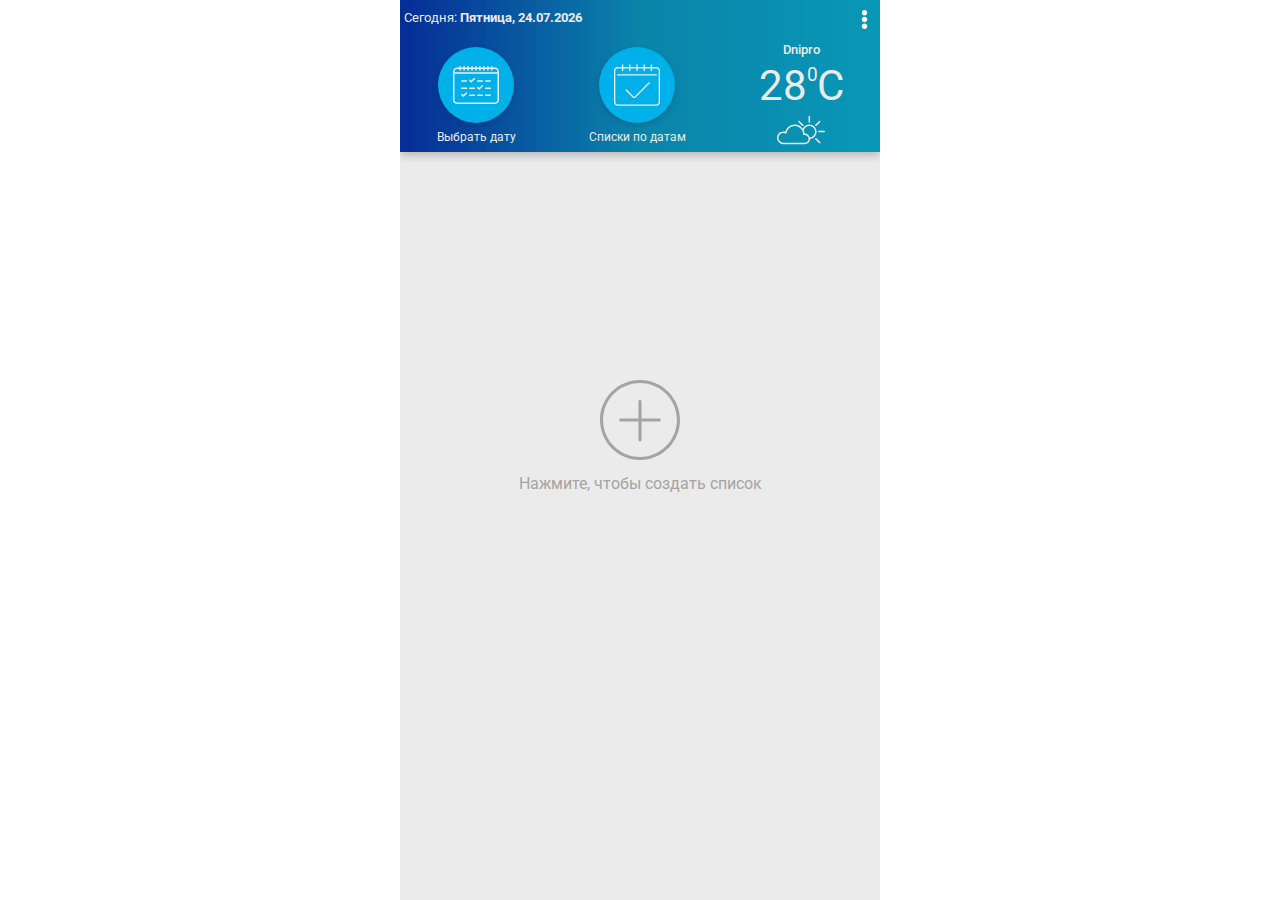
==== index.html @ abbed7bb "start splitting main.js into modules" ====
<!DOCTYPE html>
<html lang="en">
<head>
    <meta charset="UTF-8">
    <meta name="viewport" content="width=device-width, initial-scale=1.0">
    <title>My ToDo App</title>
    <link rel="stylesheet" href="res/css/style.css">
    <link href="https://fonts.googleapis.com/css2?family=Roboto:wght@400;500;700&display=swap" rel="stylesheet">
</head>
<body>
    
    <div class="app-container">
        <div class="popup-block-screen"></div>
        <div class="header">
            <div class="date-block">
                <p class="current-date">Сегодня: <span class="current-date-js">-</span></p>
                <button class="options-btn"></button>
                <div class = "options-btns-container">
                    <button class = "close-options-btn"></button>
                    <button class = "delete-data-btn"></button>
                    <button class = "select-location-btn"></button>
                </div>
            </div>
            <div class="menu-wrapper">
                <div class="menu-item">
                    <button class="btn btn-calendar"></button>
                    <p>Выбрать дату</p>
                </div>
                <div class="menu-item">
                    <button class="btn btn-dates-list"></button>
                    <p>Списки по датам</p>
                </div>
                <div class="menu-item weather-block">
                    <p class="city">Dnipro</p>
                    <p class="temp">28<span class="deg-icon">0</span> C</p>
                    <img src="res/img/weather-icon.svg" alt="">
                </div>
            </div>
        </div>
        <div class="app-content">
            <ul class="task-list">
                <!--
                <li class = "done"><span class="status checked"></span>text text<span class="trash"></span></li>
                -->
            </ul>
            <!--
                <div class="date-select">
                    <p>Выберите дату</p>
                    <div class="date-input">
                        <input type="date" name="task-date" id="task-date" value="">
                        <button class="date-select-btn"></button>
                    </div>
                </div>
            -->
            <!-- <div class = "popup-window">
                <div class="popup-close"><button class="close-popup-btn"></button></div>
                <div class="popup-content">
                    <p>Pop up text</p>
                </div>
                <div class="popup-btns">
                    <button class="popup-confirm-btn">Ок</button>
                    <button class="popup-cancel-btn">Отмена</button>
                </div>
            </div> -->
            
        </div>
        
        <div class="task-input-block">
            <input class="task-text" type="text" placeholder="введите текст задания">
            <button class="add-task-btn"></button>
            <button class="edit-task-btn"></button>
        </div>
    </div>
<script type="module" src="res/js/main.js"></script>
</body>
</html>
---- res/css/style.css ----
/*CSS reset*/
/* http://meyerweb.com/eric/tools/css/reset/ 
   v2.0 | 20110126
   License: none (public domain)
*/

html, body, div, span, applet, object, iframe,
h1, h2, h3, h4, h5, h6, p, blockquote, pre,
a, abbr, acronym, address, big, cite, code,
del, dfn, em, img, ins, kbd, q, s, samp,
small, strike, strong, sub, sup, tt, var,
b, u, i, center,
dl, dt, dd, ol, ul, li,
fieldset, form, label, legend,
table, caption, tbody, tfoot, thead, tr, th, td,
article, aside, canvas, details, embed, 
figure, figcaption, footer, header, hgroup, 
menu, nav, output, ruby, section, summary,
time, mark, audio, video {
	margin: 0;
	padding: 0;
	border: 0;
	font-size: 100%;
	font: inherit;
	vertical-align: baseline;
}
/* HTML5 display-role reset for older browsers */
article, aside, details, figcaption, figure, 
footer, header, hgroup, menu, nav, section {
	display: block;
}
body {
	line-height: 1;
}
ol, ul {
	list-style: none;
}
blockquote, q {
	quotes: none;
}
blockquote:before, blockquote:after,
q:before, q:after {
	content: '';
	content: none;
}
table {
	border-collapse: collapse;
	border-spacing: 0;
}
/*END CSS reset*/

/*animations*/
@keyframes pulse {
    from { transform: scale(1); }
    50% { transform: scale(1.1); }
    to { transform: scale(1); }
}
@keyframes appear-from-top {
    from { top: 25%; opacity: 0;}
    to { top: 50%; opacity: 1; }
}
@keyframes appear {
    from { opacity: 0;}
    to { opacity: 1; }
}
@keyframes slide-from-right {
    from { right: -5rem; }
    to { right: 0;}
}
/*JS styles*/
.hide-el {
    display: none !important;
}
.show-el {
    display: block !important;
    
}
.appear-el {
    opacity: 1 !important;
    transition: opacity ease-in .5s;
    transition-delay: 1s;
}
.disappear-el {
    opacity: 0;
}

/*CSS-VARS*/
:root {
    --white: #ebebeb;
    --black: #111111;
    --gray: #a4a4a4;
    --light-gray: #d8d8d8;
    --icon-bg-blue: #00B0E8;
    --success-green: #28a745;
    --danger-red: #dc3545;
    --main-font: 'Roboto', sans-serif;
    --btn-shadow: 0px 3px 6px rgba(0, 0, 0, 0.15);
    --block-shadow: 0px 6px 8px rgba(0, 0, 0, 0.15);
        
}
*:focus {
    border: none;
    outline: none;
}
body {
    font-family: var(--main-font);
    -webkit-tap-highlight-color: transparent;
}
.app-container {
    display: block;
    width: 100%;
    max-width: 480px;
    min-height: 500px;
    height: 100vh;
    margin: 0 auto;
    background-color: var(--white);
    overflow: hidden;
    position: relative;
}


/*header*/
.app-container .header {
    display: flex;
    flex-direction: column;
    height: 9.5rem;
    background: linear-gradient(90deg, #052E97 1.16%, #0B84AA 49.88%, #0896B6 97.2%);
    box-shadow: 0px 4px 8px rgba(0, 0, 0, 0.2);
}
.app-container .header .date-block {
    display: flex;
    justify-content: space-between;
    align-items: center;
}

/*options menu*/
.app-container .header .date-block .options-btn {
    background-image: url(../img/menu.svg);
    background-size: 60%;
    background-repeat: no-repeat;
    background-position: center center;
    margin-top: .25rem;
    /* margin-top: .25rem; */
    height: 2rem;
    width: 2rem;
    background-color: transparent;
    outline: none;
    border: none;
    border-radius: 50%;
    transform: rotate(90deg);
    cursor: pointer;
}
.app-container .header .date-block .options-btn:hover {
    background-color: rgba(255, 255, 255, 0.25);
}
.app-container .header .date-block .options-btns-container {
    display: none;
    flex-direction: column;
    align-items: center;
    position: absolute;
    right: 0;
    top: 0;
    padding: 1rem;
    /* width: 4rem; */
    height: 10rem;
    background-color: var(--white);
    box-shadow: var(--btn-shadow);
    border-bottom-left-radius: 5px;
    z-index: 1000;
    animation: slide-from-right;
    animation-duration: .5s;
}
.app-container .header .date-block .options-btns-container .close-options-btn {
    height: 1rem;
    width: 1rem;
    background-color: transparent;
    background-image: url(../img/close.svg);
    background-size: 90%;
    background-position: center center;
    background-repeat: no-repeat;
    border: none;
    outline: none;
    margin: .5rem;
    margin-bottom: 1.2rem;
    cursor: pointer;
}
.app-container .header .date-block .options-btns-container .delete-data-btn {
    height: 2.5rem;
    width: 2.5rem;
    background-color: #00B0E8;
    background-image: url(../img/delete-database.svg);
    background-size: 60%;
    background-position: center center;
    background-repeat: no-repeat;
    border: none;
    outline: none;
    margin: .5rem;
    cursor: pointer;
    border-radius: 50%;
    padding: .5rem;
}
.app-container .header .date-block .options-btns-container .select-location-btn {
    height: 2.5rem;
    width: 2.5rem;
    background-color: #00B0E8;
    background-image: url(../img/location.svg);
    background-size: 60%;
    background-position: center center;
    background-repeat: no-repeat;
    border: none;
    outline: none;
    margin: .5rem;
    cursor: pointer;
    border-radius: 50%;
    padding: .5rem;
}

.app-container .header .date-block .current-date {
    color: var(--white);
    font-family: var(--main-font);
    font-weight: 400;
    margin: .25rem .25rem;
    font-size: .8rem;
}
.app-container .header .date-block .current-date .current-date-js {
    font-weight: 700;
}
.app-container .header .menu-wrapper {
    display: flex;
    justify-content: space-around;
    align-items: center;
}
.app-container .header .menu-wrapper .menu-item {
    display: flex;
    flex-direction: column;
    justify-content: center;
    align-items: center;
    max-height: 10rem;
}

.app-container .header .menu-wrapper .menu-item .btn {
    width: 4.75rem;
    height: 4.75rem;
    border-radius: 50%;
    background: #00B0E8;
    box-shadow: var(--btn-shadow);
    display: flex;
    justify-content: center;
    align-items: center;
    cursor: pointer;
    transition: all .25s;
    background-position: center center;
    background-size: 60%;
    background-repeat: no-repeat;
    border: none;
    outline: none;
}
.app-container .header .menu-wrapper .menu-item .btn-calendar {
    background-image: url(../img/calendar.svg);
}
.app-container .header .menu-wrapper .menu-item .btn-dates-list {
    background-image: url(../img/list-date.svg);
}

.app-container .header .menu-wrapper .menu-item .btn:hover {
    transform: scale(1.1);
    
}
.app-container .header .menu-wrapper .menu-item .btn img {
    width: 2.5rem;
    height: 2.5rem;
}
.app-container .header .menu-wrapper .menu-item p {
    color: var(--white);
    font-size: 0.75rem;
    text-align: center;
    margin-top: .5rem;
    
}
.app-container .header .menu-wrapper .weather-block {
    z-index: 500;
}
.app-container .header .menu-wrapper .weather-block .city {
    font-weight: 500;
    font-size: .8rem;
}
.app-container .header .menu-wrapper .weather-block .temp {
    font-size: 2.6rem;
    position: relative;
}
.app-container .header .menu-wrapper .weather-block .temp .deg-icon {
    position: absolute;
    top: 0;
    font-size: 1.2rem;
}
.app-container .header .menu-wrapper .weather-block img {
    height: 3rem;
    width: 3rem;
}

/*content part*/


.app-container .app-content {
    display: flex;
    flex-direction: column;
    justify-content: flex-start;
    align-items: center;
    min-height: 60vh;
    max-height: 400px;
    padding: 1rem;
    overflow: auto;
}
.app-container .app-content .date-list-head {
    font-size: 1.2rem;
    font-weight: 700;
    animation: appear;
    animation-duration: 0.5s;
    align-self: center;
}
/* task list styles */
.app-container .app-content .task-list {
    width: 100%;
    padding: .1rem 0;
}
.app-container .app-content .task-list li {
    margin-top: 1rem;
    font-size: 1.3rem;
    display: flex;
    align-items: center;
    width: 100%;
}
.app-container .app-content .task-list li.done {
    color: var(--gray);
    text-decoration: line-through;
}
.app-container .app-content .task-list li .status {
    display: inline-block;
    height: 2rem;
    width: 2rem;
    border: 2px solid var(--gray);
    border-radius: 50%;
    margin-right: .5rem;
    cursor: pointer;
}
.app-container .app-content .task-list li span.checked {
    display: inline-block;
    height: 2.25rem;
    width: 2.25rem;
    border: none;
    border-radius: 50%;
    margin-right: .5rem;
    background-image: url(../img/checked.svg);
    background-position: center center;
    background-size: cover;
}

.app-container .app-content .task-list li .trash {
    display: inline-block;
    height: 2rem;
    width: 2rem;
    margin-right: .5rem;
    background-image: url(../img/trash.svg);
    background-position: center center;
    background-repeat: no-repeat;
    margin-left: auto;
    cursor: pointer;
}
.app-container .app-content .new-task-btn {
    display: flex;
    flex-direction: column;
    justify-content: center;
    align-items: center;
    transition: display ease-out 0.5s;
    
}
.app-container .app-content .new-task-btn img {
    height: 5rem;
    width: 5rem;
    cursor: pointer;
    transition: all 0.25s ease-in;
    animation: appear;
    animation-duration: .5s;
}
.app-container .app-content .new-task-btn img:hover {
    transform: rotate(90deg);
}
.app-container .app-content p {
    margin-top: 1rem;
    color: var(--gray);
}
/*message when task list empty*/
.app-container .app-content .list-message {
    position: absolute;
    font-size: 1.2rem;
    text-align: center;
    width: 80%;
    top: 50%;
    transform: translate(0%, -50%);
    animation: appear-from-top;
    animation-duration: 0.5s;
}
/*popup window*/
.app-container .popup-block-screen {
    display: none;
    position: absolute;
    width: 100%;
    height: 100%;
    background-color: rgba(0, 0, 0, 0.2);
    z-index: 1500;
}
.app-container .app-content .popup-window {
    display: flex;
    flex-direction: column;
    position: absolute;
    top: 50%;
    left: 50%;
    transform: translate(-50%, -50%);
    width: 60%;
    height: 10rem;
    border-radius: 5px;
    background-color: var(--white);
    box-shadow: var(--block-shadow);
    z-index: 2000;
    animation: appear-from-top;
    animation-duration: 0.5s;
}
.app-container .app-content .popup-window .popup-close {
    display: flex;
    justify-content: flex-end;
    align-items: center;
    height: 20%;
}
.app-container .app-content .popup-window .popup-close .close-popup-btn {
    height: 1.5rem;
    width: 1.5rem;
    background-color: transparent;
    background-image: url(../img/close.svg);
    background-size: 80%;
    background-position: center center;
    background-repeat: no-repeat;
    border: none;
    outline: none;
    margin: .5rem;
    margin-top: 1rem;
    
    cursor: pointer;
}
.app-container .app-content .popup-window .popup-content {
    display: flex;
    justify-content: center;
    align-items: center;
    height: 50%;
}
.app-container .app-content .popup-window .popup-content p {
    margin-top: 0;
    padding: 1rem;
    color: var(--black);
}
.app-container .app-content .popup-window .popup-btns {
    display: flex;
    height: 30%;
    justify-content: space-evenly;
    align-items: center;
}
.app-container .app-content .popup-window .popup-btns .popup-confirm-btn {
    padding: .5rem;
    border: none;
    outline: none;
    background-color: var(--success-green);
    color: #fff;
    border-radius: 5px;
    cursor: pointer;
}
.app-container .app-content .popup-window .popup-btns .popup-cancel-btn {
    padding: .5rem;
    border: 1px solid var(--gray);
    outline: none;
    background-color: transparent;
    color: var(--black);
    border-radius: 5px;
    cursor: pointer;
}
/*task input block*/
.app-container .task-input-block {
    display: flex;
    align-items: center;
    justify-content: center;
    width: 100%;
    max-width: 480px;
    min-height: 3rem;
    background-color: var(--light-gray);
    background: linear-gradient(-90deg, #052E97 1.16%, #0B84AA 49.88%, #0896B6 97.2%);
    padding: 1rem 0;
    position: absolute;
    bottom: -180px;
    left: 0;
    transition: all 0.5s;
    border-top-left-radius: 20px;
    border-top-right-radius: 20px;
    box-shadow: 0px -6px 6px rgba(0, 0, 0, 0.1);
}
.app-container .task-input-block input {
    padding: .6rem;
    border: 1px solid var(--light-gray);
    border-radius: 5px;
    margin: 1.2rem 1rem;
    width: 68%;
    font-size: 1.2rem;
    color: var(--black);
}
.app-container .task-input-block .add-task-btn {
    background-color: var(--icon-bg-blue);
    background-image: url("../img/plus.svg");
    background-repeat: no-repeat;
    background-size: cover;
    background-position: center center;
    outline: none;
    border: none;
    width: 3rem;
    height: 3rem;
    border-radius: 50%;
    box-shadow: var(--btn-shadow);
    transition: all ease-out .2s;
    cursor: pointer;
    animation: appear;
    animation-duration: 0.5s;
}
.app-container .task-input-block .edit-task-btn {
    display: none;
    background-color: var(--icon-bg-blue);
    background-image: url("../img/check.svg");
    background-repeat: no-repeat;
    background-size: cover;
    background-position: center center;
    outline: none;
    border: none;
    width: 3rem;
    height: 3rem;
    border-radius: 50%;
    box-shadow: var(--btn-shadow);
    transition: all ease-out .2s;
    cursor: pointer;
    animation: appear;
    animation-duration: 0.5s;
}
.app-container .task-input-block button:hover {
    transform: scale(1.1);
}

/*date input block*/
.app-container .app-content .date-select {
    display: block;
    position: absolute;
    top: 50%;
    left: 50%;
    transform: translate(-50%, -50%);
    animation: appear-from-top;
    animation-duration: 0.5s;
    
}
.app-container .app-content .date-select p {
    margin-bottom: 1rem;
    font-size: 1.2rem;
    text-align: center;
    
}
.app-container .app-content .date-select .date-input {
    display: flex;
    justify-content: center;
    align-items: center;
}
.app-container .app-content .date-select .date-input input {
    border: none;
    background-color: var(--icon-bg-blue);
    padding: .7rem;
    font-size: 1.2rem;
    font-family: var(--main-font);
    color: var(--white);
    border-radius: 5px;
    margin-right: 1rem;
}
::-webkit-calendar-picker-indicator {
    filter: invert(1);
    cursor: pointer;
}
.app-container .app-content .date-select .date-input button {
    background-color: var(--icon-bg-blue);
    background-image: url(../img/check.svg);
    background-position: center center;
    background-size: cover;
    outline: none;
    border: none;
    width: 4.2rem;
    height: 4.2rem;
    border-radius: 50%;
    box-shadow: var(--btn-shadow);
    transition: all ease-out .2s;
    cursor: pointer;
}
.app-container .app-content .date-select .date-input button:hover {
    transform: scale(1.1);
}
.app-container .app-content .date-select .today-tasks-btn {
    display: flex;
    align-items: center;
    border: 1px solid #00B0E8;
    border-radius: 5px;
    margin: 0 auto;
    margin-top: 2.5rem;
    padding: .6rem;
    font-family: var(--main-font);
    font-size: 1.2rem;
    color: #00B0E8;
    background-color: transparent;
    cursor: pointer;
    animation: appear;
    animation-duration: .3s;
}
.app-container .app-content .date-select .today-tasks-btn .today-tasks-btn-icon {
    background-image: url(../img/today-date.svg);
    height: 2rem;
    width: 2rem;
    display: inline-block;
    margin-left: 1rem;
}
/*
input[type="date"] {
    font-size: 2rem;
    color: #888888;
    border: #888888;
    background-color: #888888;
}
input[type="date"]::-webkit-calendar-picker-indicator {
    filter: invert(1);
}
*/
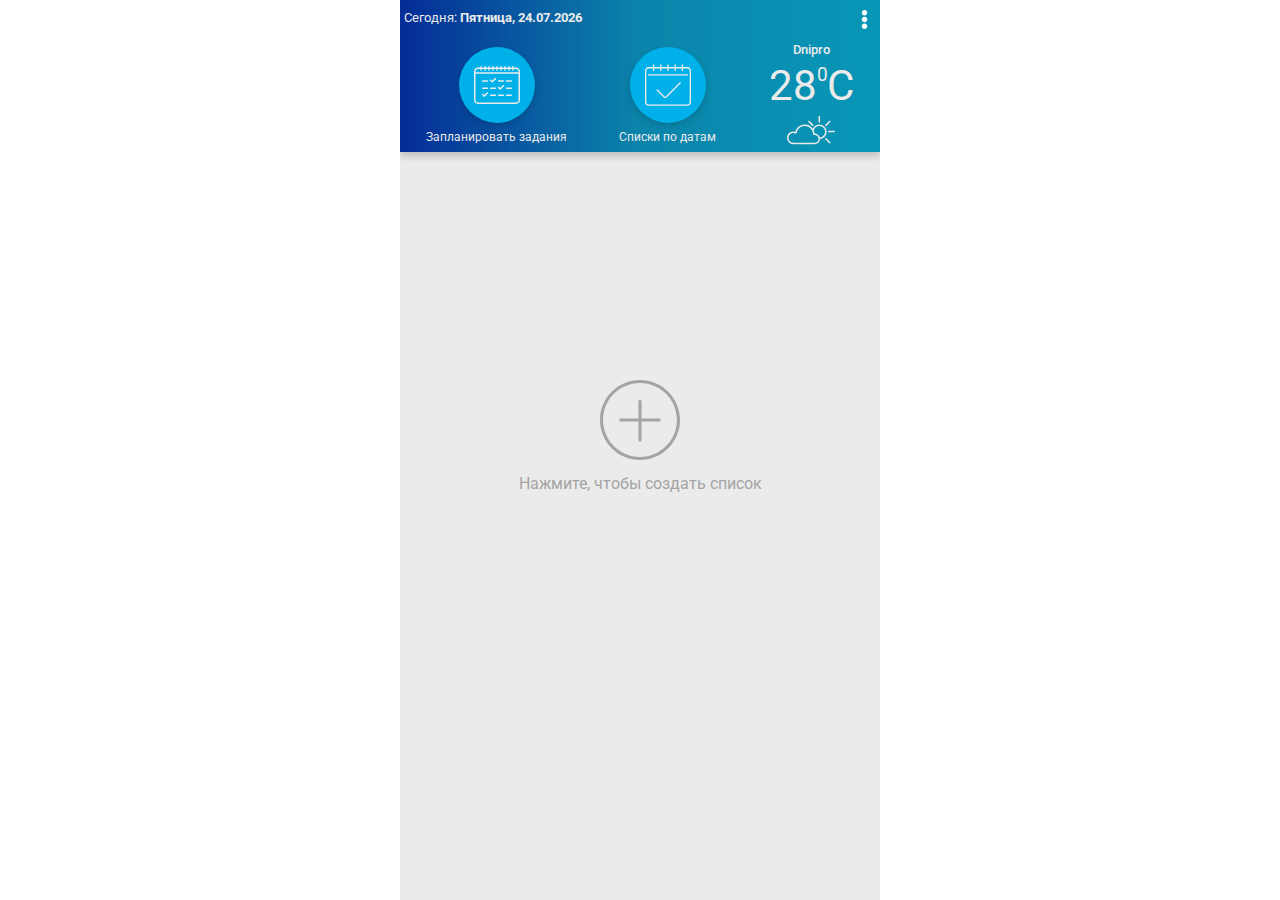
==== commit a45d5a01: "another time rewrite app" ====
--- a/index.html
+++ b/index.html
@@ -15,16 +15,18 @@
             <div class="date-block">
                 <p class="current-date">Сегодня: <span class="current-date-js">-</span></p>
                 <button class="options-btn"></button>
+            <!--
                 <div class = "options-btns-container">
                     <button class = "close-options-btn"></button>
                     <button class = "delete-data-btn"></button>
                     <button class = "select-location-btn"></button>
                 </div>
+            -->
             </div>
             <div class="menu-wrapper">
                 <div class="menu-item">
                     <button class="btn btn-calendar"></button>
-                    <p>Выбрать дату</p>
+                    <p>Запланировать задания</p>
                 </div>
                 <div class="menu-item">
                     <button class="btn btn-dates-list"></button>
@@ -64,12 +66,13 @@
             </div> -->
             
         </div>
-        
+        <!--
         <div class="task-input-block">
             <input class="task-text" type="text" placeholder="введите текст задания">
             <button class="add-task-btn"></button>
             <button class="edit-task-btn"></button>
         </div>
+        -->
     </div>
 <script type="module" src="res/js/main.js"></script>
 </body>
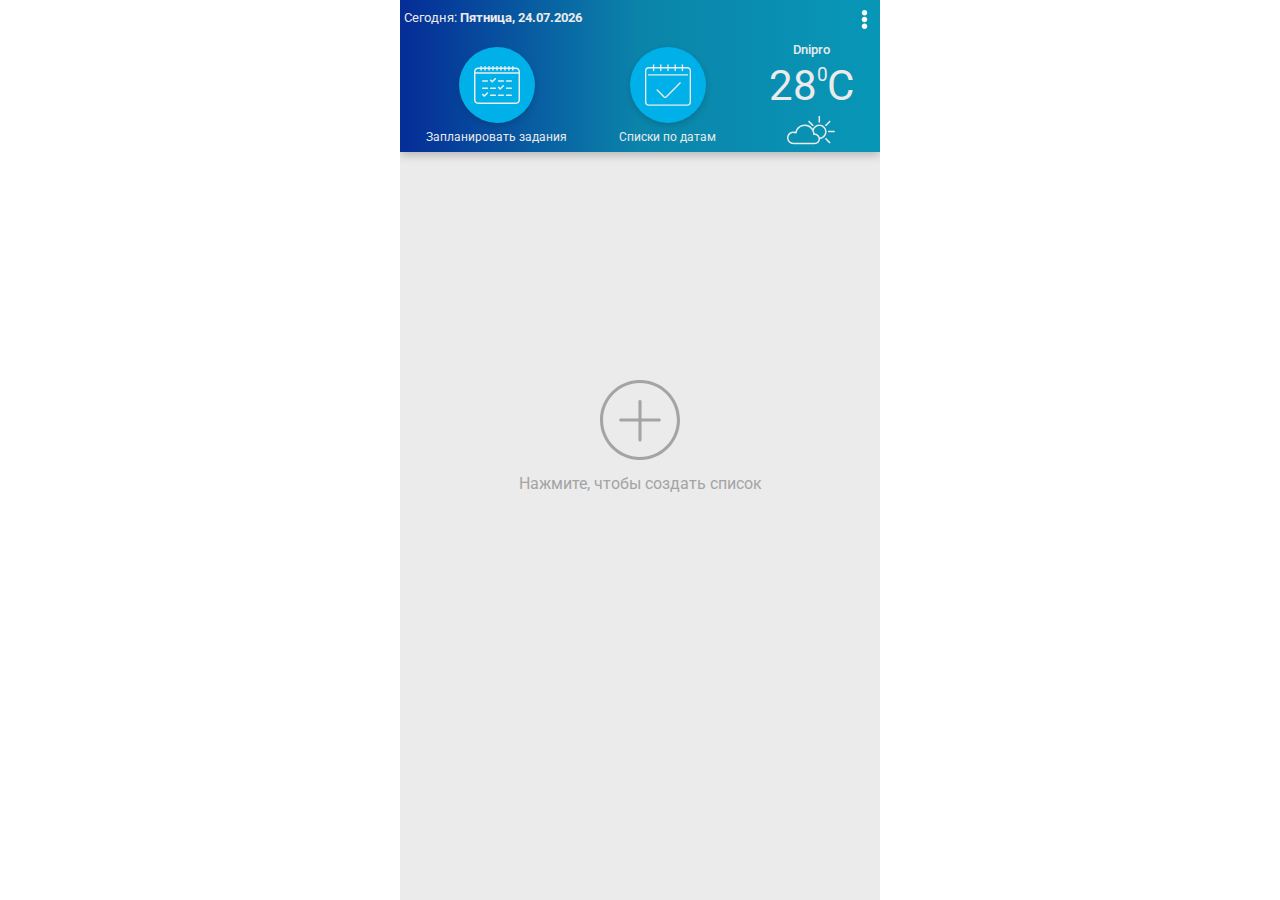
==== commit 7822ceab: "continue splitting main.js into modules" ====
--- a/index.html
+++ b/index.html
@@ -44,6 +44,9 @@
                 <!--
                 <li class = "done"><span class="status checked"></span>text text<span class="trash"></span></li>
                 -->
+                <!-- <li class = "done"><span class="status checked"></span>text text<span class="edit-task"></span></li>
+                <li class = "done"><span class="status checked"></span><input type="text" value="text text"></span><span class="trash"></span></li>
+                <li class = "done"><span class="status checked"></span>text text<span class="confirm-task"></span></li> -->
             </ul>
             <!--
                 <div class="date-select">
--- a/res/css/style.css
+++ b/res/css/style.css
@@ -52,6 +52,11 @@
 /*animations*/
 @keyframes pulse {
     from { transform: scale(1); }
+    50% { transform: scale(1.05); }
+    to { transform: scale(1); }
+}
+@keyframes big-pulse {
+    from { transform: scale(1); }
     50% { transform: scale(1.1); }
     to { transform: scale(1); }
 }
@@ -343,6 +348,13 @@
     margin-right: .5rem;
     cursor: pointer;
 }
+.app-container .app-content .task-list li input {
+    font-family: var(--main-font);
+    font-size: 1.3rem;
+    border: 1px solid var(--gray);
+    border-radius: 3px;
+    padding: .5rem;
+}
 .app-container .app-content .task-list li span.checked {
     display: inline-block;
     height: 2.25rem;
@@ -366,6 +378,35 @@
     margin-left: auto;
     cursor: pointer;
 }
+.app-container .app-content .task-list li .edit-task {
+    display: inline-block;
+    height: 2.2rem;
+    width: 2.2rem;
+    padding: .5rem;
+    border-radius: 50%;
+    background-color: var(--icon-bg-blue);
+    background-image: url(../img/edit-task.svg);
+    background-position: center center;
+    background-size: 60%;
+    background-repeat: no-repeat;
+    margin-left: auto;
+    cursor: pointer;
+}
+.app-container .app-content .task-list li .confirm-task {
+    display: inline-block;
+    height: 2.2rem;
+    width: 2.2rem;
+    padding: .5rem;
+    border-radius: 50%;
+    background-color: var(--icon-bg-blue);
+    background-image: url(../img/check.svg);
+    background-position: center center;
+    background-size: 70%;
+    background-repeat: no-repeat;
+    margin-left: auto;
+    cursor: pointer;
+}
+
 .app-container .app-content .new-task-btn {
     display: flex;
     flex-direction: column;
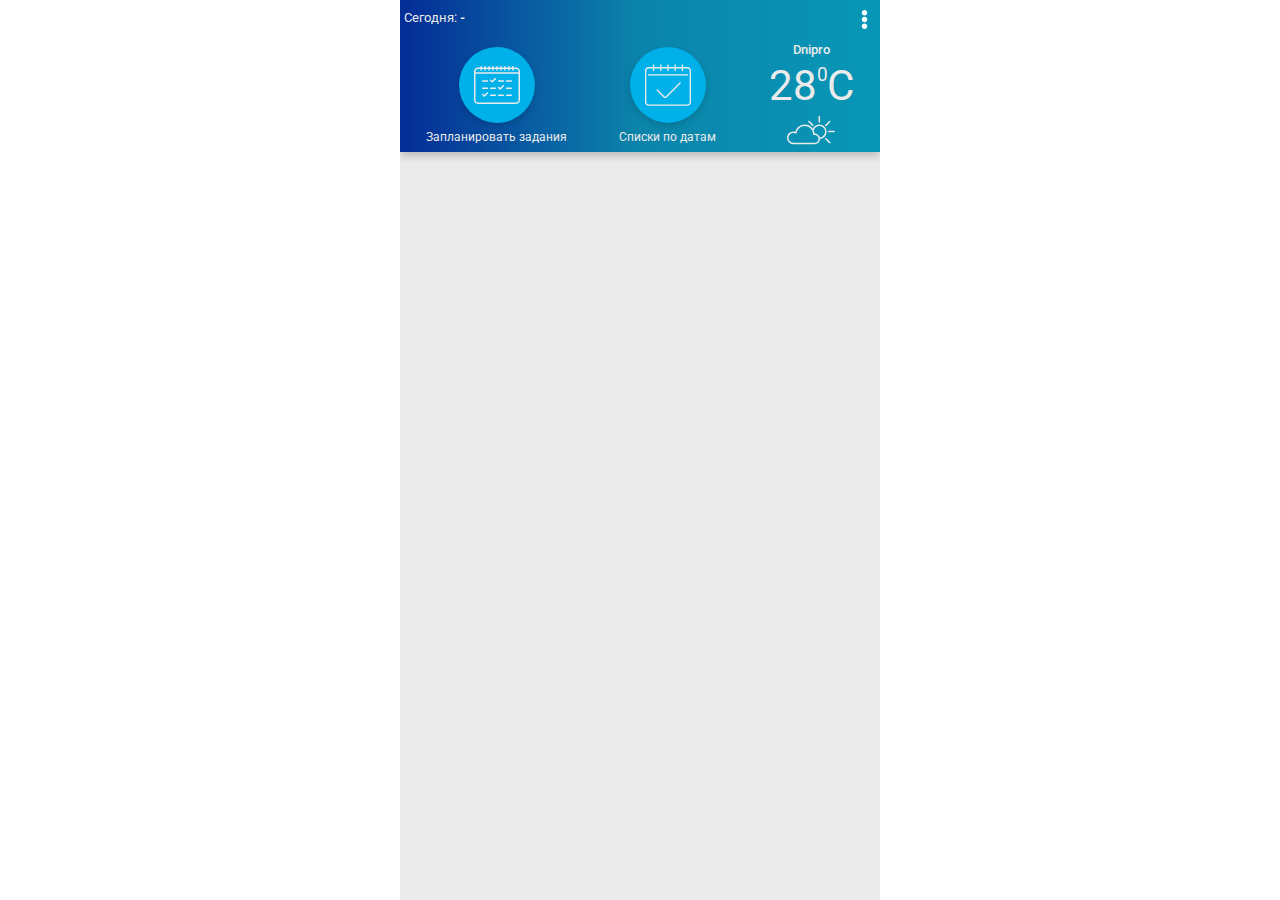
==== commit 124e980d: "dev sheduled date check" ====
--- a/index.html
+++ b/index.html
@@ -15,7 +15,7 @@
             <div class="date-block">
                 <p class="current-date">Сегодня: <span class="current-date-js">-</span></p>
                 <button class="options-btn"></button>
-            <!--
+            <!--JS
                 <div class = "options-btns-container">
                     <button class = "close-options-btn"></button>
                     <button class = "delete-data-btn"></button>
@@ -41,14 +41,14 @@
         </div>
         <div class="app-content">
             <ul class="task-list">
-                <!--
+                <!--JS
                 <li class = "done"><span class="status checked"></span>text text<span class="trash"></span></li>
                 -->
                 <!-- <li class = "done"><span class="status checked"></span>text text<span class="edit-task"></span></li>
                 <li class = "done"><span class="status checked"></span><input type="text" value="text text"></span><span class="trash"></span></li>
                 <li class = "done"><span class="status checked"></span>text text<span class="confirm-task"></span></li> -->
             </ul>
-            <!--
+            <!--JS
                 <div class="date-select">
                     <p>Выберите дату</p>
                     <div class="date-input">
@@ -57,7 +57,8 @@
                     </div>
                 </div>
             -->
-            <!-- <div class = "popup-window">
+            <!--JS
+                <div class = "popup-window">
                 <div class="popup-close"><button class="close-popup-btn"></button></div>
                 <div class="popup-content">
                     <p>Pop up text</p>
@@ -69,7 +70,7 @@
             </div> -->
             
         </div>
-        <!--
+        <!--JS
         <div class="task-input-block">
             <input class="task-text" type="text" placeholder="введите текст задания">
             <button class="add-task-btn"></button>
--- a/res/css/style.css
+++ b/res/css/style.css
@@ -72,6 +72,10 @@
     from { right: -5rem; }
     to { right: 0;}
 }
+@keyframes edit-input-roll-out {
+    from { width: 0%; }
+    to { width: 60%;}
+}
 /*JS styles*/
 .hide-el {
     display: none !important;
@@ -176,8 +180,8 @@
     animation-duration: .5s;
 }
 .app-container .header .date-block .options-btns-container .close-options-btn {
-    height: 1rem;
-    width: 1rem;
+    height: 1.5rem;
+    width: 1.5rem;
     background-color: transparent;
     background-image: url(../img/close.svg);
     background-size: 90%;
@@ -192,7 +196,7 @@
 .app-container .header .date-block .options-btns-container .delete-data-btn {
     height: 2.5rem;
     width: 2.5rem;
-    background-color: #00B0E8;
+    background-color: #dc3545;
     background-image: url(../img/delete-database.svg);
     background-size: 60%;
     background-position: center center;
@@ -329,11 +333,14 @@
     padding: .1rem 0;
 }
 .app-container .app-content .task-list li {
+    position: relative;
     margin-top: 1rem;
     font-size: 1.3rem;
     display: flex;
     align-items: center;
     width: 100%;
+    height: 2.5rem;
+    transition: height .25s;
 }
 .app-container .app-content .task-list li.done {
     color: var(--gray);
@@ -349,11 +356,17 @@
     cursor: pointer;
 }
 .app-container .app-content .task-list li input {
+    position: absolute;
+    top: 0;
+    max-width: 60%;
     font-family: var(--main-font);
     font-size: 1.3rem;
     border: 1px solid var(--gray);
-    border-radius: 3px;
+    border-radius: 5px;
     padding: .5rem;
+    animation: edit-input-roll-out;
+    animation-fill-mode: forwards;
+    animation-duration: .5s;
 }
 .app-container .app-content .task-list li span.checked {
     display: inline-block;
@@ -390,9 +403,12 @@
     background-size: 60%;
     background-repeat: no-repeat;
     margin-left: auto;
-    cursor: pointer;
-}
-.app-container .app-content .task-list li .confirm-task {
+    margin-right: 0;
+    cursor: pointer;
+    animation: appear;
+    animation-duration: .25s;
+}
+.app-container .app-content .task-list li .confirm-edit-task {
     display: inline-block;
     height: 2.2rem;
     width: 2.2rem;
@@ -432,12 +448,8 @@
 }
 /*message when task list empty*/
 .app-container .app-content .list-message {
-    position: absolute;
     font-size: 1.2rem;
     text-align: center;
-    width: 80%;
-    top: 50%;
-    transform: translate(0%, -50%);
     animation: appear-from-top;
     animation-duration: 0.5s;
 }
@@ -550,7 +562,8 @@
     font-size: 1.2rem;
     color: var(--black);
 }
-.app-container .task-input-block .add-task-btn {
+.app-container .task-input-block .add-task-btn,
+.app-container .task-input-block .add-sheduled-task-btn {
     background-color: var(--icon-bg-blue);
     background-image: url("../img/plus.svg");
     background-repeat: no-repeat;
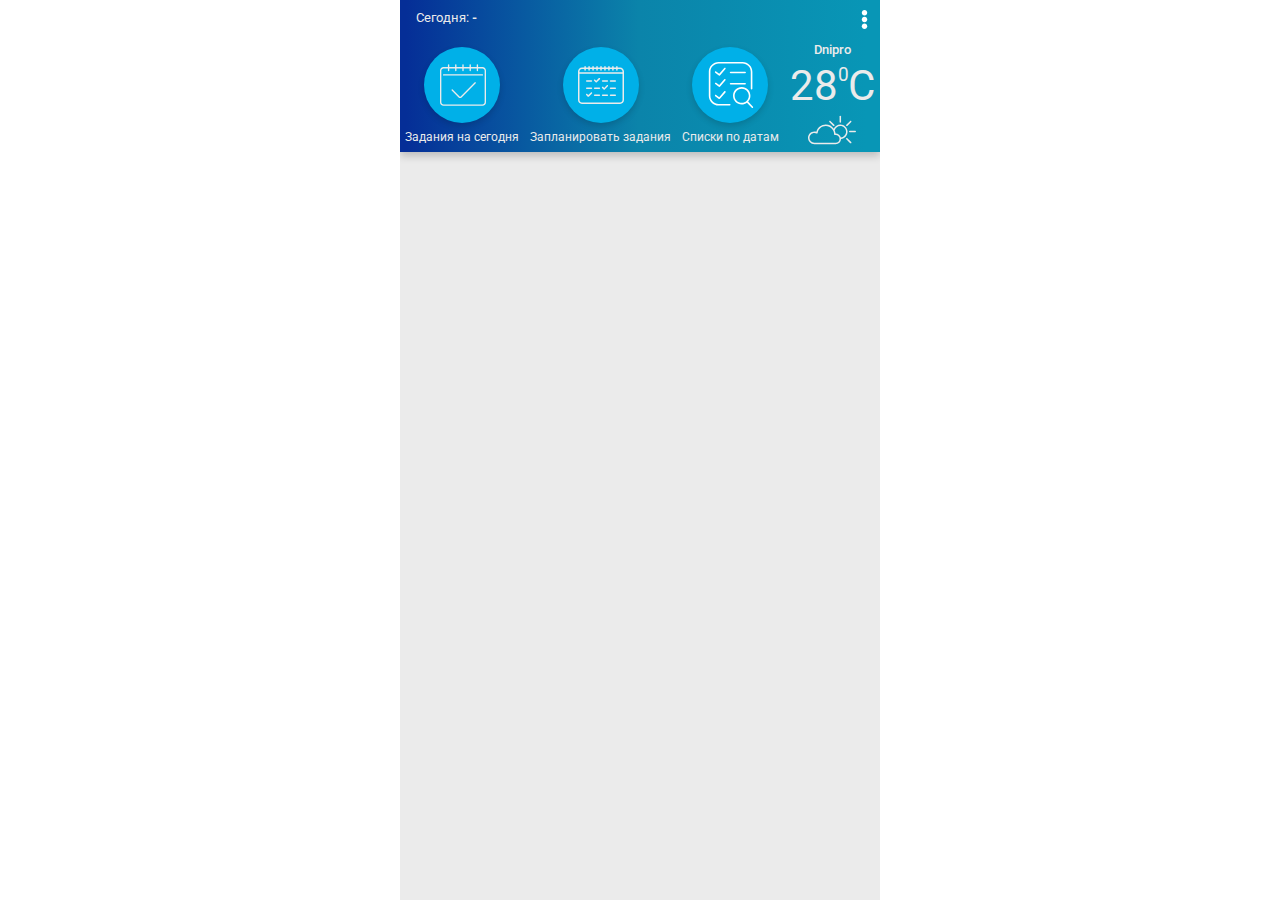
==== commit 4e807a29: "add today tasks btn" ====
--- a/index.html
+++ b/index.html
@@ -24,6 +24,10 @@
             -->
             </div>
             <div class="menu-wrapper">
+                <div class="menu-item">
+                    <button class="btn btn-today-tasks"></button>
+                    <p>Задания на сегодня</p>
+                </div>
                 <div class="menu-item">
                     <button class="btn btn-calendar"></button>
                     <p>Запланировать задания</p>
--- a/res/css/style.css
+++ b/res/css/style.css
@@ -228,7 +228,7 @@
     color: var(--white);
     font-family: var(--main-font);
     font-weight: 400;
-    margin: .25rem .25rem;
+    margin: .25rem 1rem;
     font-size: .8rem;
 }
 .app-container .header .date-block .current-date .current-date-js {
@@ -264,11 +264,15 @@
     border: none;
     outline: none;
 }
+
+.app-container .header .menu-wrapper .menu-item .btn-today-tasks {
+    background-image: url(../img/today-btn.svg);
+}
 .app-container .header .menu-wrapper .menu-item .btn-calendar {
     background-image: url(../img/calendar.svg);
 }
 .app-container .header .menu-wrapper .menu-item .btn-dates-list {
-    background-image: url(../img/list-date.svg);
+    background-image: url(../img/list-dates.svg);
 }
 
 .app-container .header .menu-wrapper .menu-item .btn:hover {
@@ -320,7 +324,8 @@
     padding: 1rem;
     overflow: auto;
 }
-.app-container .app-content .date-list-head {
+.app-container .app-content .date-list-head,
+.app-container .app-content .all-dates-list-header {
     font-size: 1.2rem;
     font-weight: 700;
     animation: appear;
@@ -328,11 +333,13 @@
     align-self: center;
 }
 /* task list styles */
-.app-container .app-content .task-list {
+.app-container .app-content .task-list,
+.app-container .app-content .sheduled-task-list {
     width: 100%;
     padding: .1rem 0;
 }
-.app-container .app-content .task-list li {
+.app-container .app-content .task-list li,
+.app-container .app-content .sheduled-task-list li {
     position: relative;
     margin-top: 1rem;
     font-size: 1.3rem;
@@ -342,11 +349,13 @@
     height: 2.5rem;
     transition: height .25s;
 }
-.app-container .app-content .task-list li.done {
+.app-container .app-content .task-list li.done,
+.app-container .app-content .sheduled-task-list li.done {
     color: var(--gray);
     text-decoration: line-through;
 }
-.app-container .app-content .task-list li .status {
+.app-container .app-content .task-list li .status,
+.app-container .app-content .sheduled-task-list li .status {
     display: inline-block;
     height: 2rem;
     width: 2rem;
@@ -355,7 +364,8 @@
     margin-right: .5rem;
     cursor: pointer;
 }
-.app-container .app-content .task-list li input {
+.app-container .app-content .task-list li input,
+.app-container .app-content .sheduled-task-list li input {
     position: absolute;
     top: 0;
     max-width: 60%;
@@ -368,7 +378,8 @@
     animation-fill-mode: forwards;
     animation-duration: .5s;
 }
-.app-container .app-content .task-list li span.checked {
+.app-container .app-content .task-list li span.checked,
+.app-container .app-content .sheduled-task-list li span.checked {
     display: inline-block;
     height: 2.25rem;
     width: 2.25rem;
@@ -380,7 +391,8 @@
     background-size: cover;
 }
 
-.app-container .app-content .task-list li .trash {
+.app-container .app-content .task-list li .trash,
+.app-container .app-content .sheduled-task-list li .trash {
     display: inline-block;
     height: 2rem;
     width: 2rem;
@@ -391,7 +403,8 @@
     margin-left: auto;
     cursor: pointer;
 }
-.app-container .app-content .task-list li .edit-task {
+.app-container .app-content .task-list li .edit-task,
+.app-container .app-content .sheduled-task-list li .edit-task {
     display: inline-block;
     height: 2.2rem;
     width: 2.2rem;
@@ -408,7 +421,8 @@
     animation: appear;
     animation-duration: .25s;
 }
-.app-container .app-content .task-list li .confirm-edit-task {
+.app-container .app-content .task-list li .confirm-edit-task,
+.app-container .app-content .sheduled-task-list li .confirm-edit-task {
     display: inline-block;
     height: 2.2rem;
     width: 2.2rem;
@@ -453,6 +467,66 @@
     animation: appear-from-top;
     animation-duration: 0.5s;
 }
+/*all sheduled dates list*/
+.app-container .app-content .sheduled-tasks-list {
+    margin-bottom: 30%;
+    display: flex;
+    flex-direction: column;
+    justify-content: center;
+    align-items: center;
+}
+
+.app-container .app-content .sheduled-tasks-list li {
+    position: relative;
+    margin-top: 1rem;
+    font-size: 1.3rem;
+    color: #00B0E8;
+    display: flex;
+    align-items: center;
+    justify-content: space-between;
+    width: 100%;
+    height: 2rem;
+    padding: .5rem;
+    padding-left: 1rem;
+    border-radius: .25rem;
+    border: 1px solid #00B0E8;
+    transition: all .2s;
+}
+.app-container .app-content .sheduled-tasks-list .all-tasks-done-item {
+    color: var(--gray);
+    text-decoration: line-through;
+}
+
+.app-container .app-content .sheduled-tasks-list li:hover {
+    box-shadow: 3px 3px 10px rgba(0, 0, 0, 0.1);
+    cursor: pointer;
+}
+.app-container .app-content .sheduled-tasks-list li .date-tasks-done-icon {
+    display: inline-block;
+    height: 2.25rem;
+    width: 2.25rem;
+    border: none;
+    border-radius: 50%;
+    margin-left: .5rem;
+    background-image: url(../img/check-date.svg);
+    background-position: center center;
+    background-size: cover;
+}
+
+.app-container .app-content .sheduled-tasks-list li .trash-btn {
+    position: absolute;
+    right: -5rem;
+    display: inline-block;
+    height: 2rem;
+    width: 2rem;
+    margin-right: .5rem;
+    background-image: url(../img/trash.svg);
+    background-position: center center;
+    background-repeat: no-repeat;
+    margin-left: auto;
+    cursor: pointer;
+}
+/*----------------------END APP-CONTENT---------------------------------*/
 /*popup window*/
 .app-container .popup-block-screen {
     display: none;
@@ -535,7 +609,8 @@
     cursor: pointer;
 }
 /*task input block*/
-.app-container .task-input-block {
+.app-container .task-input-block, 
+.app-container .sheduled-task-input-block {
     display: flex;
     align-items: center;
     justify-content: center;
@@ -553,7 +628,8 @@
     border-top-right-radius: 20px;
     box-shadow: 0px -6px 6px rgba(0, 0, 0, 0.1);
 }
-.app-container .task-input-block input {
+.app-container .task-input-block input,
+.app-container .sheduled-task-input-block input {
     padding: .6rem;
     border: 1px solid var(--light-gray);
     border-radius: 5px;
@@ -563,7 +639,7 @@
     color: var(--black);
 }
 .app-container .task-input-block .add-task-btn,
-.app-container .task-input-block .add-sheduled-task-btn {
+.app-container .sheduled-task-input-block .add-sheduled-task-btn {
     background-color: var(--icon-bg-blue);
     background-image: url("../img/plus.svg");
     background-repeat: no-repeat;
@@ -598,7 +674,8 @@
     animation: appear;
     animation-duration: 0.5s;
 }
-.app-container .task-input-block button:hover {
+.app-container .task-input-block button:hover,
+.app-container .sheduled-task-input-block button:hover {
     transform: scale(1.1);
 }
 
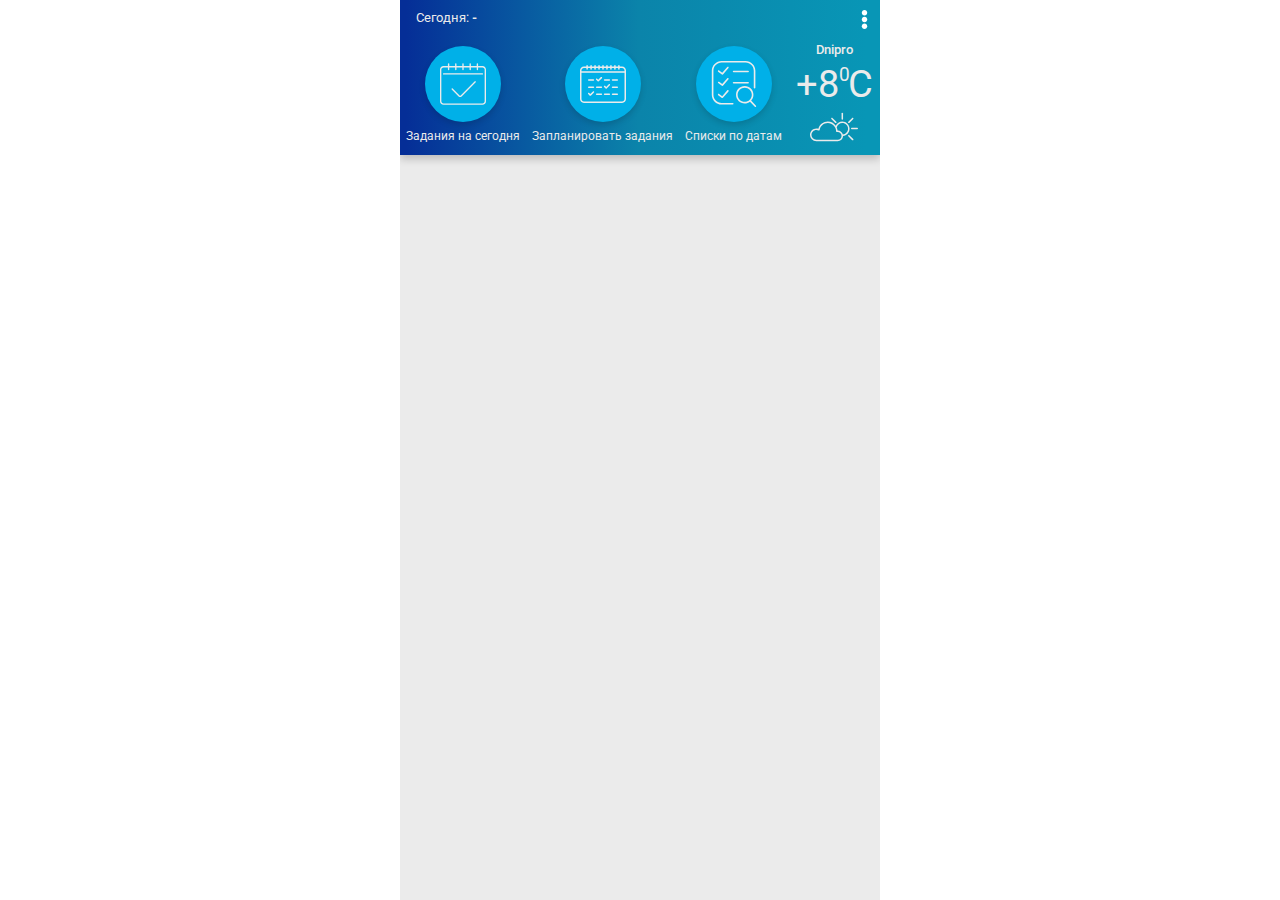
==== commit 60dee044: "add delete function to dates list" ====
--- a/index.html
+++ b/index.html
@@ -38,7 +38,7 @@
                 </div>
                 <div class="menu-item weather-block">
                     <p class="city">Dnipro</p>
-                    <p class="temp">28<span class="deg-icon">0</span> C</p>
+                    <p class="temp">+8<span class="deg-icon">0</span> C</p>
                     <img src="res/img/weather-icon.svg" alt="">
                 </div>
             </div>
--- a/res/css/style.css
+++ b/res/css/style.css
@@ -112,6 +112,7 @@
     outline: none;
 }
 body {
+    min-width: 360px;
     font-family: var(--main-font);
     -webkit-tap-highlight-color: transparent;
 }
@@ -132,9 +133,10 @@
 .app-container .header {
     display: flex;
     flex-direction: column;
-    height: 9.5rem;
+    /* height: 9.5rem; */
     background: linear-gradient(90deg, #052E97 1.16%, #0B84AA 49.88%, #0896B6 97.2%);
     box-shadow: 0px 4px 8px rgba(0, 0, 0, 0.2);
+    padding-bottom: .25rem;
 }
 .app-container .header .date-block {
     display: flex;
@@ -292,13 +294,14 @@
 }
 .app-container .header .menu-wrapper .weather-block {
     z-index: 500;
+    min-width: 5rem;
 }
 .app-container .header .menu-wrapper .weather-block .city {
     font-weight: 500;
     font-size: .8rem;
 }
 .app-container .header .menu-wrapper .weather-block .temp {
-    font-size: 2.6rem;
+    font-size: 2.4rem;
     position: relative;
 }
 .app-container .header .menu-wrapper .weather-block .temp .deg-icon {
@@ -346,7 +349,8 @@
     display: flex;
     align-items: center;
     width: 100%;
-    height: 2.5rem;
+    min-height: 2rem;
+    height: 2.2rem;
     transition: height .25s;
 }
 .app-container .app-content .task-list li.done,
@@ -359,6 +363,7 @@
     display: inline-block;
     height: 2rem;
     width: 2rem;
+    min-width: 2rem;
     border: 2px solid var(--gray);
     border-radius: 50%;
     margin-right: .5rem;
@@ -383,6 +388,7 @@
     display: inline-block;
     height: 2.25rem;
     width: 2.25rem;
+    min-width: 2.25rem;
     border: none;
     border-radius: 50%;
     margin-right: .5rem;
@@ -396,6 +402,7 @@
     display: inline-block;
     height: 2rem;
     width: 2rem;
+    min-width: 2rem;
     margin-right: .5rem;
     background-image: url(../img/trash.svg);
     background-position: center center;
@@ -408,6 +415,7 @@
     display: inline-block;
     height: 2.2rem;
     width: 2.2rem;
+    min-width: 2.2rem;
     padding: .5rem;
     border-radius: 50%;
     background-color: var(--icon-bg-blue);
@@ -426,6 +434,7 @@
     display: inline-block;
     height: 2.2rem;
     width: 2.2rem;
+    min-width: 2.2rem;
     padding: .5rem;
     border-radius: 50%;
     background-color: var(--icon-bg-blue);
@@ -551,6 +560,7 @@
     z-index: 2000;
     animation: appear-from-top;
     animation-duration: 0.5s;
+    padding: 1rem;
 }
 .app-container .app-content .popup-window .popup-close {
     display: flex;
@@ -580,6 +590,7 @@
     height: 50%;
 }
 .app-container .app-content .popup-window .popup-content p {
+    line-height: 1.2rem;
     margin-top: 0;
     padding: 1rem;
     color: var(--black);
@@ -591,6 +602,7 @@
     align-items: center;
 }
 .app-container .app-content .popup-window .popup-btns .popup-confirm-btn {
+    font-size: 1rem;
     padding: .5rem;
     border: none;
     outline: none;
@@ -600,6 +612,7 @@
     cursor: pointer;
 }
 .app-container .app-content .popup-window .popup-btns .popup-cancel-btn {
+    font-size: 1rem;
     padding: .5rem;
     border: 1px solid var(--gray);
     outline: none;
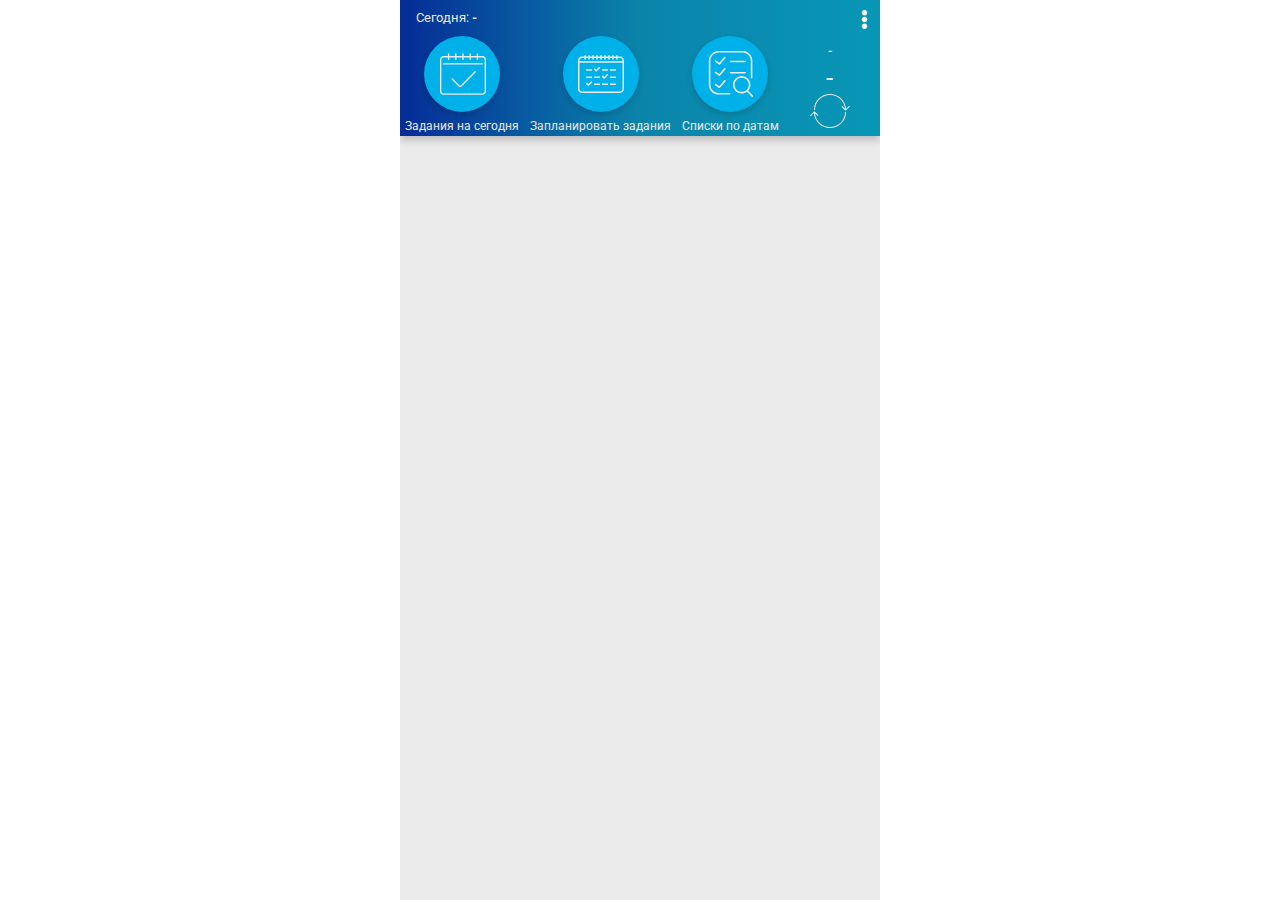
==== commit 1b1c4a44: "finish main features of weather block" ====
--- a/index.html
+++ b/index.html
@@ -37,9 +37,9 @@
                     <p>Списки по датам</p>
                 </div>
                 <div class="menu-item weather-block">
-                    <p class="city">Dnipro</p>
-                    <p class="temp">+8<span class="deg-icon">0</span> C</p>
-                    <img src="res/img/weather-icon.svg" alt="">
+                    <p class="city">-</p>
+                    <p class="temp">-</span></p>
+                    <img class="weather-icon" src="res/img/weather-icons/loading-icon.svg" alt="">
                 </div>
             </div>
         </div>
--- a/res/css/style.css
+++ b/res/css/style.css
@@ -295,23 +295,24 @@
 .app-container .header .menu-wrapper .weather-block {
     z-index: 500;
     min-width: 5rem;
+    margin-right: .3rem;
 }
 .app-container .header .menu-wrapper .weather-block .city {
     font-weight: 500;
     font-size: .8rem;
 }
 .app-container .header .menu-wrapper .weather-block .temp {
-    font-size: 2.4rem;
+    font-size: 1.6rem;
     position: relative;
 }
-.app-container .header .menu-wrapper .weather-block .temp .deg-icon {
+/* .app-container .header .menu-wrapper .weather-block .temp .deg-icon {
     position: absolute;
     top: 0;
-    font-size: 1.2rem;
-}
+    font-size: .8rem;
+} */
 .app-container .header .menu-wrapper .weather-block img {
-    height: 3rem;
-    width: 3rem;
+    height: 2.5rem;
+    width: 2.5rem;
 }
 
 /*content part*/
@@ -562,6 +563,7 @@
     animation-duration: 0.5s;
     padding: 1rem;
 }
+
 .app-container .app-content .popup-window .popup-close {
     display: flex;
     justify-content: flex-end;
@@ -621,6 +623,67 @@
     border-radius: 5px;
     cursor: pointer;
 }
+
+/*select city popup*/
+.app-container .app-content .cities-popup {
+    height: 70%;
+}
+.app-container .app-content .cities-popup .popup-close {
+    align-items: flex-start;
+    height: 12%;
+}
+.app-container .app-content .cities-popup .popup-content {
+    display: flex;
+    flex-direction: column;
+    justify-content: flex-start;
+}
+.app-container .app-content .cities-popup .popup-content h2 {
+    margin: 0 auto .5rem auto;
+    text-align: center;
+    color: var(--black);
+
+}
+.app-container .app-content .cities-popup .popup-content input {
+    font-size: 1rem;
+    min-height: 2.1rem;
+    width: 80%;
+    border: 1px solid var(--icon-bg-blue);
+    border-radius: 5px;
+}
+.app-container .app-content .cities-popup .popup-content .city-list-container {
+    display: flex;
+    flex-direction: column;
+    justify-content: flex-start;
+    align-content: center;
+    margin-top: 1rem;
+    width: 80%;
+    min-height: 110%;
+    overflow-y: scroll;
+}
+.app-container .app-content .cities-popup .popup-content .city-list-container li {
+    margin-top: 1rem;
+    cursor: pointer;
+    
+}
+.app-container .app-content .cities-popup .popup-content .city-list-container .active-city {
+    margin-left: 1.5rem;
+    position: relative;
+}
+.app-container .app-content .cities-popup .popup-content .city-list-container li .active-city-icon {
+    position: absolute;
+    display: inline-block;
+    height: 1.5rem;
+    width: 1.5rem;
+    min-width: 2rem;
+    background-image: url(../img/active-city.svg);
+    background-position: center center;
+    background-repeat: no-repeat;
+    margin-left: auto;
+    left: -2rem;
+    bottom: -0.1rem;
+    
+}
+
 /*task input block*/
 .app-container .task-input-block, 
 .app-container .sheduled-task-input-block {
